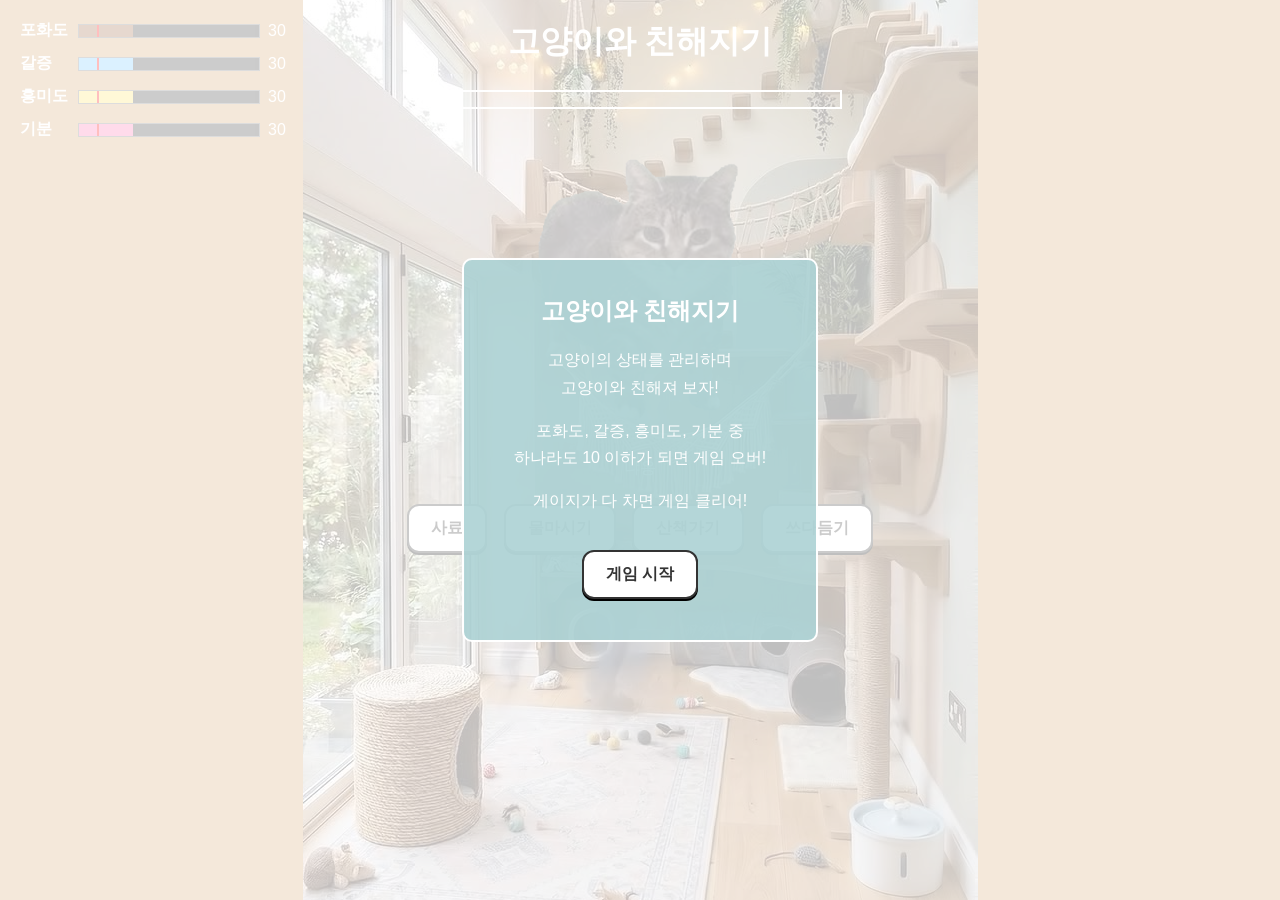
==== index.html @ 1cd45a14 "Rename index.html.html to index.html" ====
<!DOCTYPE html>
<html lang="ko">
<head>
    <meta charset="UTF-8">
    <title>고양이와 친해지기</title>

    <link rel="stylesheet" href="style.css">
</head>

<body>
    <div id="start-screen">
        <div id="game-guide">
            <h2>고양이와 친해지기</h2>

            <p>
                고양이의 상태를 관리하며<br>
                고양이와 친해져 보자!
            </p>

            <p>
                포화도, 갈증, 흥미도, 기분 중<br>
                하나라도 10 이하가 되면 게임 오버!
            </p>

            <p>
                게이지가 다 차면 게임 클리어!
            </p>

            <button onclick="startGame()">게임 시작</button>
        </div>
    </div>

    <h1>고양이와 <br class="mobile-break">친해지기</h1>

    <div id="cat-area">
        <img id="cat-image" src="images/오이이아.png" alt="고양이">
        <img id="hand-image" src="images/손.png">
        <p id="message">냐옹</p>
    </div>

    <div id="stats">

        <div class="stat fullness-stat">
            <span class="stat-name">포화도</span>
            <div class="stat-bar">
                <div id="fullness-bar" class="stat-fill"></div>
            </div>
            <span id="fullness">30</span>
            <span id="fullness-change" class="stat-change"></span>
        </div>

        <div class="stat thirst-stat">
            <span class="stat-name">갈증</span>
            <div class="stat-bar">
                <div id="thirst-bar" class="stat-fill"></div>
            </div>
            <span id="thirst">30</span>
            <span id="thirst-change" class="stat-change"></span>
        </div>

        <div class="stat interest-stat">
            <span class="stat-name">흥미도</span>
            <div class="stat-bar">
                <div id="interest-bar" class="stat-fill"></div>
            </div>
            <span id="interest">30</span>
            <span id="interest-change" class="stat-change"></span>
        </div>

        <div class="stat mood-stat">
            <span class="stat-name">기분</span>
            <div class="stat-bar">
                <div id="mood-bar" class="stat-fill"></div>
            </div>
            <span id="mood">30</span>
            <span id="mood-change" class="stat-change"></span>
        </div>

    </div>

    <div id="buttons">
        <button onclick="feed()">사료</button>
        <button onclick="drink()">물마시기</button>
        <button onclick="walk()">산책가기</button>
        <button onclick="pet()">쓰다듬기</button>
    </div>

    <div id="heart-bar">
        <div id="heart-fill"></div>
    </div>

    <script src="script.js"></script>
</body>
</html>
---- style.css ----
/* 시작화면 */
#start-screen {
    position: fixed;

    top: 0;
    left: 0;

    width: 100vw;
    height: 100vh;

    background-color: rgba(255, 255, 255, 0.75);

    display: flex;
    justify-content: center;
    align-items: center;

    z-index: 1000;
}

#game-guide {
    background-color: rgba(172, 210, 212, 0.9);

    padding: 35px 50px;

    color: white;
    text-align: center;

    border: 2px solid white;
    border-radius: 10px;
}

#game-guide h2 {
    margin-top: 0;
}

#game-guide p {
    line-height: 1.7;
}

#game-guide button {
    margin-top: 20px;
}



/* 기본적으로 한 줄 */
h1 {
    white-space: nowrap;
    margin: 0;
}

.mobile-break {
    display: none;
}


/* 가로 화면 */
@media (min-aspect-ratio: 1/1) {
    h1 {
        position: fixed;
        top: 20px;
        left: 50%;

        transform: translateX(-50%);

        margin: 0;
        white-space: nowrap;
    }

    #heart-bar {
        position: fixed;
        top: 60px;
        left: 50%;

        transform: translateX(-50%);

        margin: 0;
    }
}


/* 세로 화면 */
@media (max-aspect-ratio: 1/1) {
    h1 {
        margin-top: 10px;
        position: fixed;
        top: 10px;
        left: 350px;

        transform: none;

        white-space: nowrap;
    }
}


/* 아주 긴 세로 화면 */
@media (max-aspect-ratio: 3/4) {
    h1 {
        margin-top: 15px;
        white-space: normal;
        width: 150px;
        text-align: center;
        line-height: 1.2;
    }

    .mobile-break {
        display: block;
    }
}

body {
    background-color: #d4a36c;
    background-image: url("images/배경.jpg");
    background-position: center;
    background-repeat: no-repeat;

    background-attachment: fixed;

    color: white;
    text-align: center;
    font-family: Arial, sans-serif;

    padding-top: 50px;
}

/* 고양이 스타일 */
#cat-area {
    position: relative;
    top: 80px;
    width: 400px;
    height: 400px;
    margin: 0 auto;
}
#cat-image {
    width: 300px;
    height: 300px;
    object-fit: contain;
}

/* 손 스타일 */
#hand-image {
    display: none;
}
#hand-image {
    position: absolute;
    width: 160px;
    left: 150px;
    top: 60px;

    pointer-events: none;
}

/* 버튼 스타일 */
button {
    padding: 12px 22px;
    margin: 6px;

    font-size: 16px;
    font-family: inherit;
    font-weight: bold;

    color: #333;
    background-color: #ffffff;

    border: 2px solid #333;
    border-radius: 12px;

    cursor: pointer;

    box-shadow: 0 2px 0 #000000;

    transition:
        transform 0.08s ease,
        box-shadow 0.08s ease,
        background-color 0.15s ease;
}

/* 마우스를 올렸을 때 */
button:hover {
    background-color: #fcedf4;
}

/* 누르는 순간 */
button:active {
    transform: translateY(4px);
    box-shadow: 0 0 0 #333;
}

/* 잠긴 버튼 */
button:disabled {
    opacity: 0.5;
    cursor: default;
    box-shadow: 0 2px 0 #777;
}
#buttons {
    position: relative;
    margin-top: 40px;
}

/* 하트바 스타일 */
#heart-bar {
    width: 400px;
    height: 15px;
    border: 2px solid white;
    margin: 30px auto;
}

#heart-fill {
    width: 0%;
    height: 100%;
    background-color: rgb(255, 98, 124);
}

/* 스탯창 */
#stats {
    position: fixed;
    top: 20px;
    left: 20px;

    width: 300px;

    display: flex;
    flex-direction: column;
    gap: 12px;

    text-align: left;
}

.stat {
    display: flex;
    align-items: center;
    gap: 8px;

    position: relative;

    font-size: 16px;
}

.stat-name {
    width: 50px;
    font-weight: bold;
}

.stat-bar {
    width: 180px;
    height: 12px;

    background-color: #333;
    border: 1px solid #777;

    overflow: hidden;

    position: relative;
}

.stat-bar::after {
    content: "";

    position: absolute;

    left: 10%;
    top: 0;

    width: 2px;
    height: 100%;

    background-color: red;
}

.stat-fill {
    width: 30%;
    height: 100%;

    transition: width 0.2s ease;
}

.stat-name {
    font-weight: bold;
}

/* 스탯 색 */
.fullness-stat .stat-fill {
    background-color: #9b633e;
}

.thirst-stat .stat-fill {
    background-color: #6ec6ff;
}

.interest-stat .stat-fill {
    background-color: #ffe45e;
}

.mood-stat .stat-fill {
    background-color: #ff6fae;
}

/* 스탯 변화 애니메이션 */
.stat-change {
    font-size: 14px;
    font-weight: bold;

    position: absolute;
    left: 100%;
    margin-left: 5px;

    white-space: nowrap;

    animation: statChange 1s ease-out forwards;
}

.stat-change.plus {
    color: #aaa;
}

.stat-change.minus {
    color: #ff5555;
}

/* 쓰다듬기 애니메이션 */
.pet-hand {
    display: block !important;
    animation: handMove 0.8s ease-in-out infinite alternate;
}
/* 고양이 뽕실뽕실 */
.pet-cat {
    animation: catBounce 0.3s ease-in-out infinite alternate;
}
@keyframes handMove {
    from {
        transform: translateX(-35px) rotate(-8deg);
    }

    to {
        transform: translateX(35px) rotate(8deg);
    }
}
@keyframes catBounce {
    from {
        transform: translateY(0) scale(1);
    }

    to {
        transform: translateY(-4px) scale(1.02);
    }
}


@keyframes statChange {
    0% {
        opacity: 1;
        transform: translateY(0);
    }

    100% {
        opacity: 0;
        transform: translateY(-15px);
    }
}
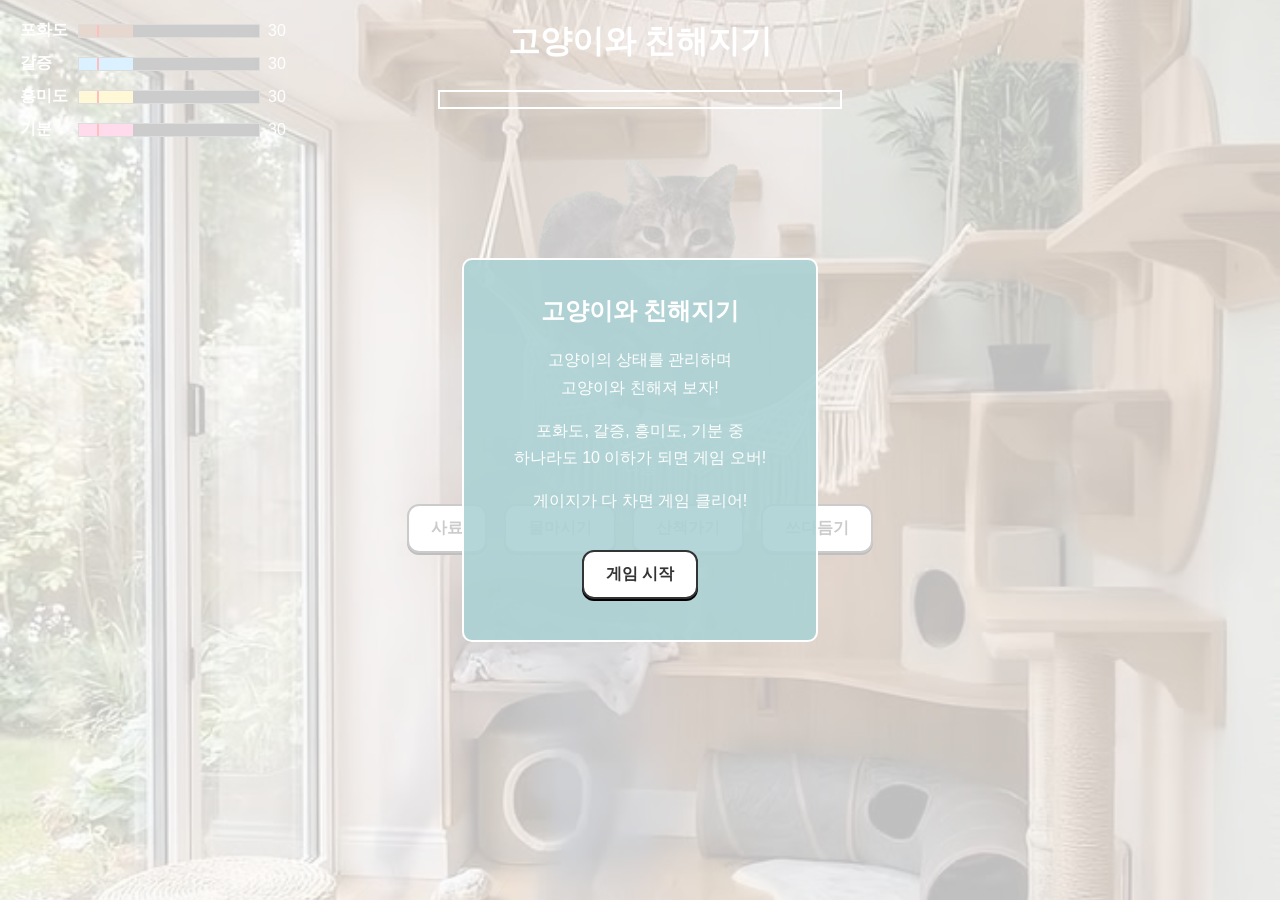
==== commit 414caa20: "Update index.html" ====
--- a/index.html
+++ b/index.html
@@ -1,7 +1,7 @@
 <!DOCTYPE html>
 <html lang="ko">
 <head>
-    <meta charset="UTF-8">
+    <meta name="viewport" content="width=device-width, initial-scale=1.0">
     <title>고양이와 친해지기</title>
 
     <link rel="stylesheet" href="style.css">
--- a/style.css
+++ b/style.css
@@ -112,6 +112,8 @@
 body {
     background-color: #d4a36c;
     background-image: url("images/배경.jpg");
+
+    background-size: cover;
     background-position: center;
     background-repeat: no-repeat;
 
@@ -357,4 +359,4 @@
         opacity: 0;
         transform: translateY(-15px);
     }
-}+}
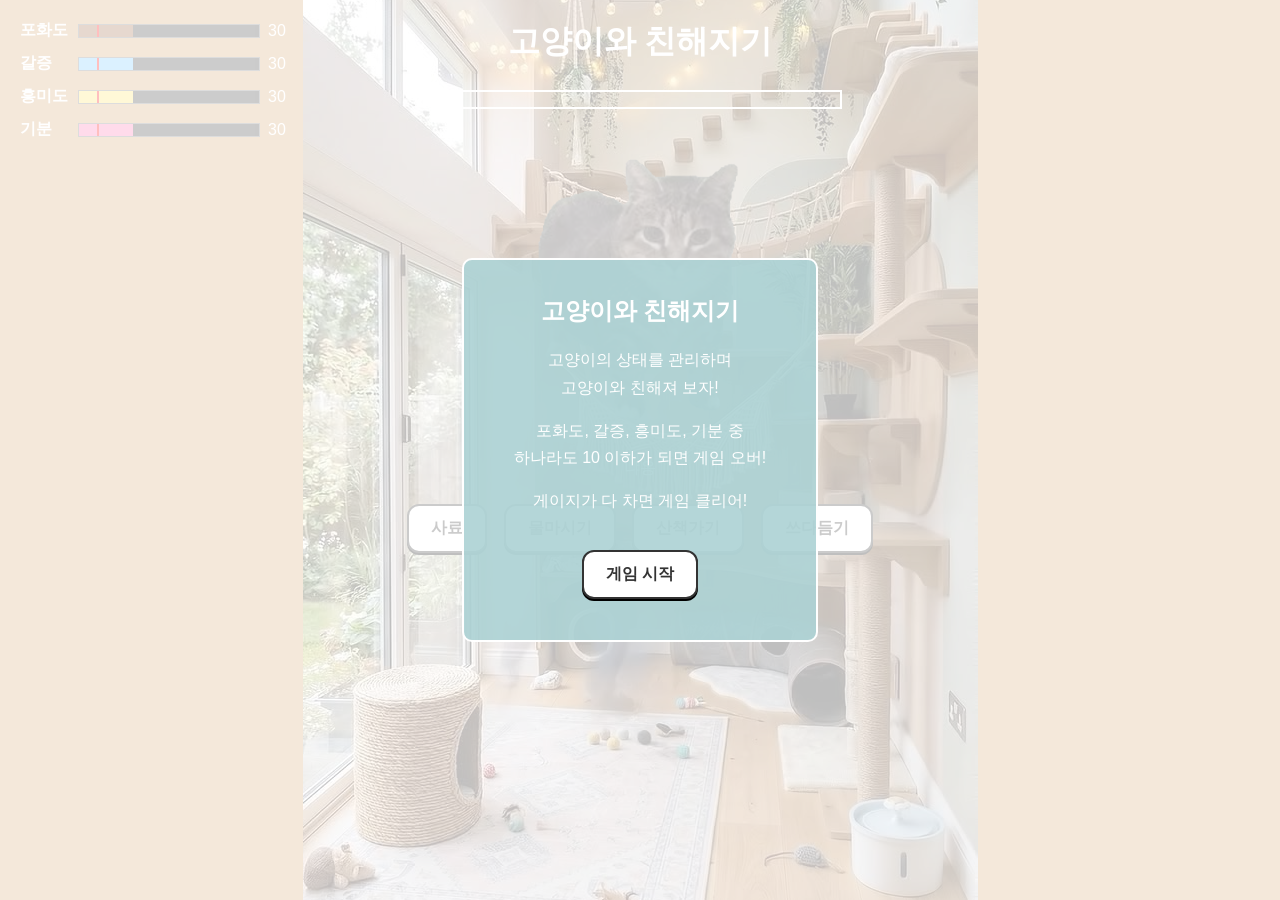
==== commit 7004b031: "Update index.html" ====
--- a/index.html
+++ b/index.html
@@ -1,7 +1,7 @@
 <!DOCTYPE html>
 <html lang="ko">
 <head>
-    <meta name="viewport" content="width=device-width, initial-scale=1.0">
+    <meta charset="UTF-8">
     <title>고양이와 친해지기</title>
 
     <link rel="stylesheet" href="style.css">
--- a/style.css
+++ b/style.css
@@ -98,6 +98,7 @@
 @media (max-aspect-ratio: 3/4) {
     h1 {
         margin-top: 15px;
+        right: 5%;
         white-space: normal;
         width: 150px;
         text-align: center;
@@ -112,8 +113,6 @@
 body {
     background-color: #d4a36c;
     background-image: url("images/배경.jpg");
-
-    background-size: cover;
     background-position: center;
     background-repeat: no-repeat;
 
